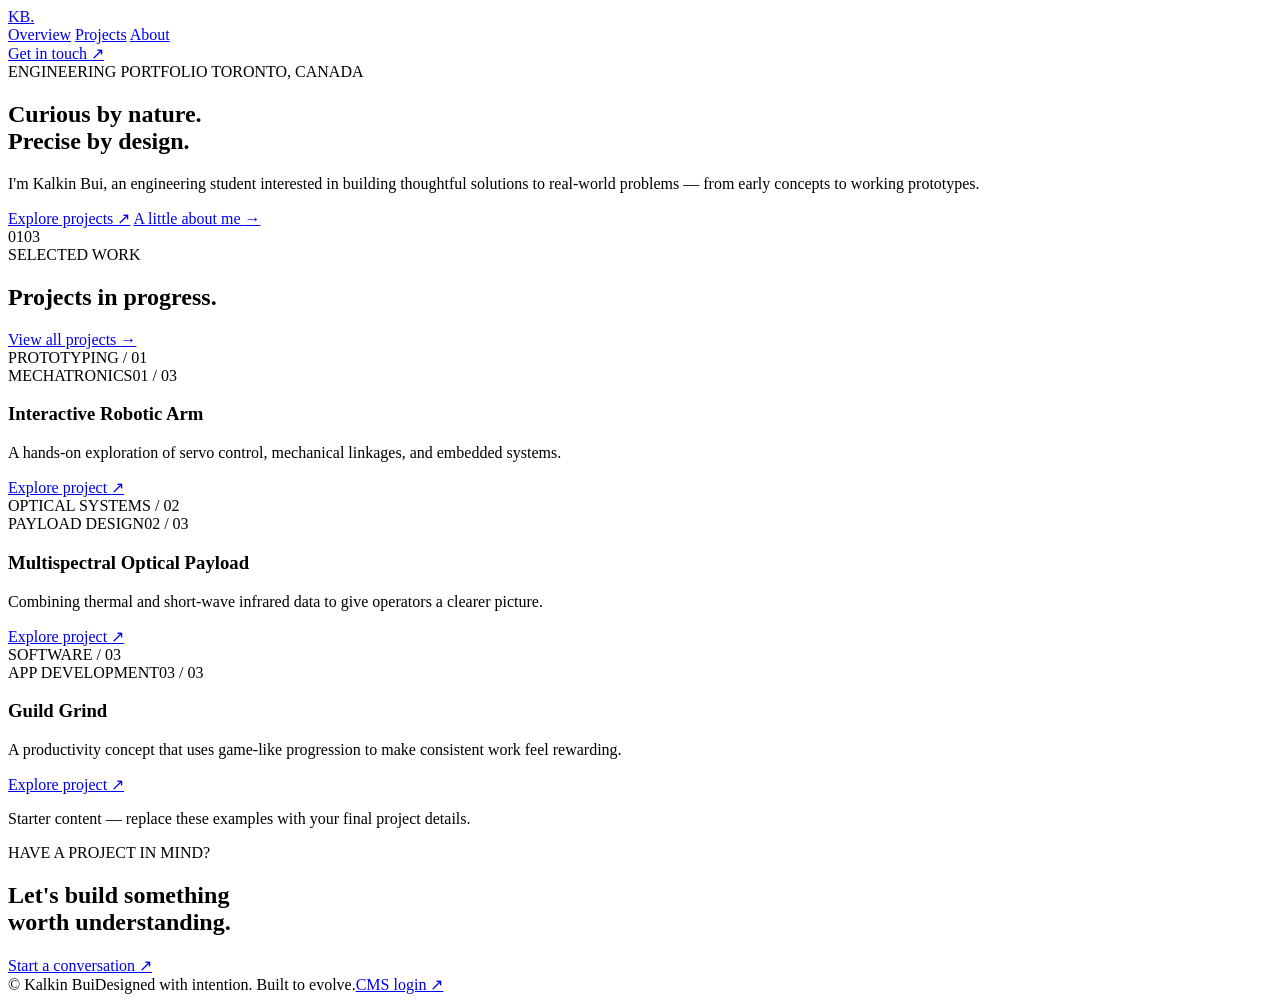
==== public/index.html @ ebf9a2d2 "Add files via upload" ====
<!doctype html>
<html lang="en">
<head>
  <meta charset="utf-8">
  <meta name="viewport" content="width=device-width, initial-scale=1">
  <meta name="theme-color" content="#202326">
  <meta name="description" content="Engineering portfolio of Kalkin Bui — selected projects, technical work, and experience.">
  <title>Kalkin Bui — Engineering Portfolio</title>
  <link rel="stylesheet" href="/assets/css/site.css">
</head>
<body>
  <div class="site-shell">
    <header class="site-header">
      <a class="wordmark" href="/" aria-label="Kalkin Bui home">KB<span class="wordmark-dot">.</span></a>
      <nav aria-label="Main navigation">
        <a class="active" href="/">Overview</a>
        <a href="/projects/">Projects</a>
        <a href="/about/">About</a>
      </nav>
      <a class="header-contact" href="mailto:hello@kalkinbui.ca">Get in touch <span aria-hidden="true">↗</span></a>
    </header>

    <main>
      <section class="hero">
        <div class="eyebrow"><span class="status-dot"></span> ENGINEERING PORTFOLIO <span class="eyebrow-rule"></span> TORONTO, CANADA</div>
        <h1>Curious by nature.<br><span class="muted-heading">Precise by design.</span></h1>
        <p class="hero-copy">I'm Kalkin Bui, an engineering student interested in building thoughtful solutions to real-world problems — from early concepts to working prototypes.</p>
        <div class="hero-actions">
          <a class="button button-primary" href="/projects/">Explore projects <span aria-hidden="true">↗</span></a>
          <a class="text-link" href="/about/">A little about me <span aria-hidden="true">→</span></a>
        </div>
        <div class="hero-index" aria-hidden="true"><span>01</span><i></i><span>03</span></div>
      </section>

      <section class="section-block">
        <div class="section-heading">
          <div><div class="eyebrow">SELECTED WORK</div><h2>Projects in progress<span class="accent">.</span></h2></div>
          <a class="text-link" href="/projects/">View all projects <span aria-hidden="true">→</span></a>
        </div>
        <div id="featured-projects" class="project-grid">
          <article class="project-card project-card-featured">
            <div class="project-visual visual-arm"><span class="visual-label">PROTOTYPING / 01</span><div class="arm-diagram" aria-hidden="true"><span></span><span></span><span></span><i></i></div></div>
            <div class="project-card-body"><div class="project-meta"><span>MECHATRONICS</span><span>01 / 03</span></div><h3>Interactive Robotic Arm</h3><p>A hands-on exploration of servo control, mechanical linkages, and embedded systems.</p><a href="/projects/robotic-arm/" class="card-link">Explore project <span>↗</span></a></div>
          </article>
          <article class="project-card">
            <div class="project-visual visual-optics"><span class="visual-label">OPTICAL SYSTEMS / 02</span><div class="optic-rings" aria-hidden="true"><i></i><i></i><i></i></div></div>
            <div class="project-card-body"><div class="project-meta"><span>PAYLOAD DESIGN</span><span>02 / 03</span></div><h3>Multispectral Optical Payload</h3><p>Combining thermal and short-wave infrared data to give operators a clearer picture.</p><a href="/projects/optical-payload/" class="card-link">Explore project <span>↗</span></a></div>
          </article>
          <article class="project-card">
            <div class="project-visual visual-code"><span class="visual-label">SOFTWARE / 03</span><div class="code-lines" aria-hidden="true"><i></i><i></i><i></i><i></i><i></i></div></div>
            <div class="project-card-body"><div class="project-meta"><span>APP DEVELOPMENT</span><span>03 / 03</span></div><h3>Guild Grind</h3><p>A productivity concept that uses game-like progression to make consistent work feel rewarding.</p><a href="/projects/guild-grind/" class="card-link">Explore project <span>↗</span></a></div>
          </article>
        </div>
        <p class="sample-note">Starter content — replace these examples with your final project details.</p>
      </section>

      <section class="bottom-band">
        <div><div class="eyebrow">HAVE A PROJECT IN MIND?</div><h2>Let's build something<br>worth understanding.</h2></div>
        <a class="button button-outline" href="mailto:hello@kalkinbui.ca">Start a conversation <span>↗</span></a>
      </section>
    </main>
    <footer class="site-footer"><span>© <span data-year></span> Kalkin Bui</span><span>Designed with intention. Built to evolve.</span><a href="/admin/">CMS login ↗</a></footer>
  </div>
  <script src="/assets/js/site.js"></script>
</body>
</html>
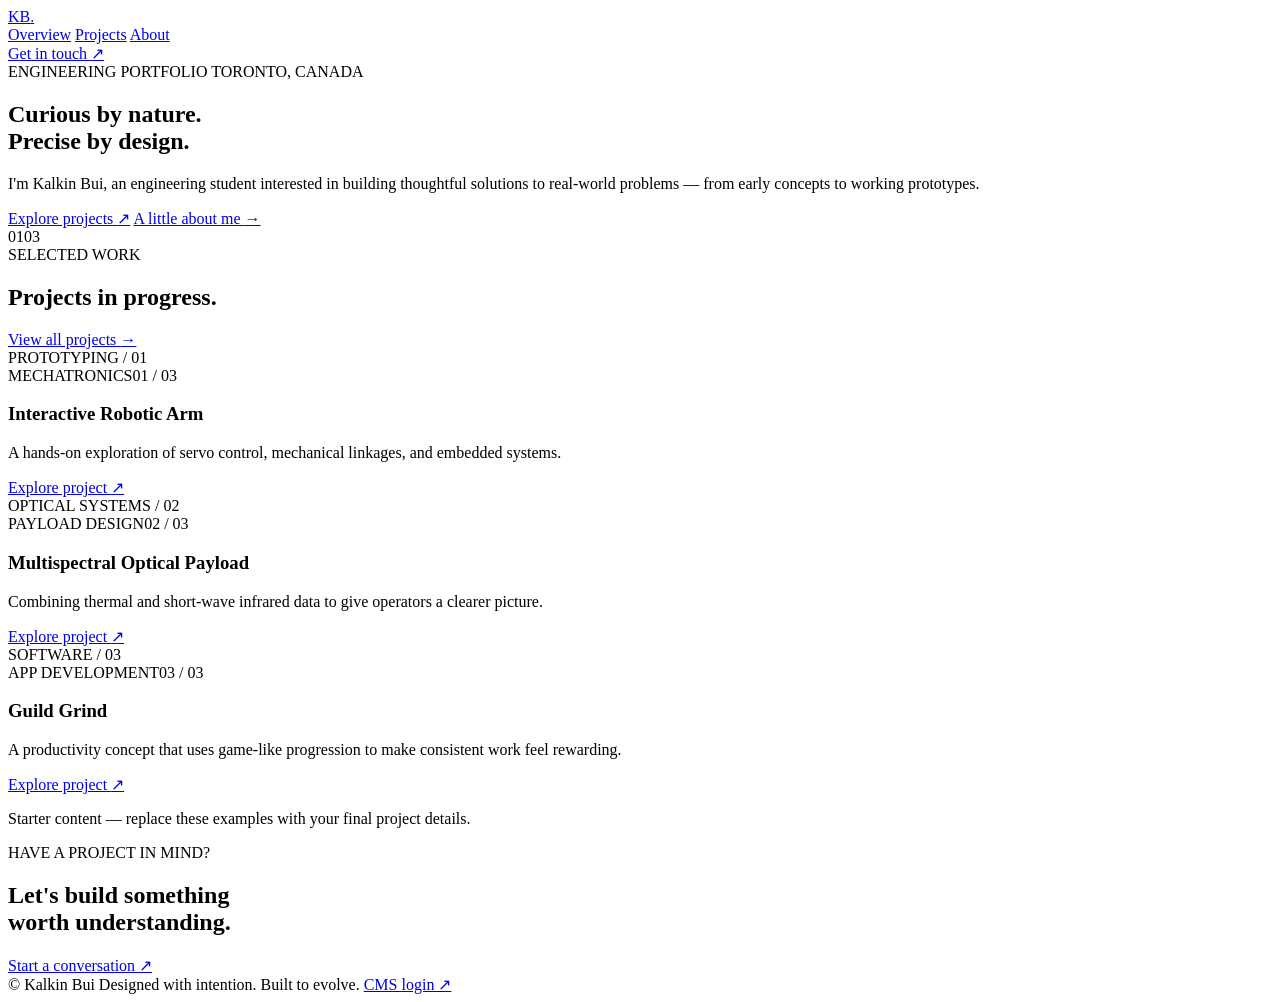
==== commit 7b42921f: "Refactor HTML structure and improve readability" ====
--- a/public/index.html
+++ b/public/index.html
@@ -1,3 +1,4 @@
+
 <!doctype html>
 <html lang="en">
 <head>
@@ -23,44 +24,88 @@
     <main>
       <section class="hero">
         <div class="eyebrow"><span class="status-dot"></span> ENGINEERING PORTFOLIO <span class="eyebrow-rule"></span> TORONTO, CANADA</div>
-        <h1>Curious by nature.<br><span class="muted-heading">Precise by design.</span></h1>
+
+        <h1><span data-hero-title-1>Curious by nature.</span><br><span class="muted-heading" data-hero-title-2>Precise by design.</span></h1>
+
         <p class="hero-copy">I'm Kalkin Bui, an engineering student interested in building thoughtful solutions to real-world problems — from early concepts to working prototypes.</p>
+
         <div class="hero-actions">
           <a class="button button-primary" href="/projects/">Explore projects <span aria-hidden="true">↗</span></a>
           <a class="text-link" href="/about/">A little about me <span aria-hidden="true">→</span></a>
         </div>
+
         <div class="hero-index" aria-hidden="true"><span>01</span><i></i><span>03</span></div>
       </section>
 
       <section class="section-block">
         <div class="section-heading">
-          <div><div class="eyebrow">SELECTED WORK</div><h2>Projects in progress<span class="accent">.</span></h2></div>
+          <div>
+            <div class="eyebrow">SELECTED WORK</div>
+            <h2>Projects in progress<span class="accent">.</span></h2>
+          </div>
           <a class="text-link" href="/projects/">View all projects <span aria-hidden="true">→</span></a>
         </div>
+
         <div id="featured-projects" class="project-grid">
           <article class="project-card project-card-featured">
-            <div class="project-visual visual-arm"><span class="visual-label">PROTOTYPING / 01</span><div class="arm-diagram" aria-hidden="true"><span></span><span></span><span></span><i></i></div></div>
-            <div class="project-card-body"><div class="project-meta"><span>MECHATRONICS</span><span>01 / 03</span></div><h3>Interactive Robotic Arm</h3><p>A hands-on exploration of servo control, mechanical linkages, and embedded systems.</p><a href="/projects/robotic-arm/" class="card-link">Explore project <span>↗</span></a></div>
+            <div class="project-visual visual-arm">
+              <span class="visual-label">PROTOTYPING / 01</span>
+              <div class="arm-diagram" aria-hidden="true"><span></span><span></span><span></span><i></i></div>
+            </div>
+            <div class="project-card-body">
+              <div class="project-meta"><span>MECHATRONICS</span><span>01 / 03</span></div>
+              <h3>Interactive Robotic Arm</h3>
+              <p>A hands-on exploration of servo control, mechanical linkages, and embedded systems.</p>
+              <a href="/projects/robotic-arm/" class="card-link">Explore project <span>↗</span></a>
+            </div>
           </article>
+
           <article class="project-card">
-            <div class="project-visual visual-optics"><span class="visual-label">OPTICAL SYSTEMS / 02</span><div class="optic-rings" aria-hidden="true"><i></i><i></i><i></i></div></div>
-            <div class="project-card-body"><div class="project-meta"><span>PAYLOAD DESIGN</span><span>02 / 03</span></div><h3>Multispectral Optical Payload</h3><p>Combining thermal and short-wave infrared data to give operators a clearer picture.</p><a href="/projects/optical-payload/" class="card-link">Explore project <span>↗</span></a></div>
+            <div class="project-visual visual-optics">
+              <span class="visual-label">OPTICAL SYSTEMS / 02</span>
+              <div class="optic-rings" aria-hidden="true"><i></i><i></i><i></i></div>
+            </div>
+            <div class="project-card-body">
+              <div class="project-meta"><span>PAYLOAD DESIGN</span><span>02 / 03</span></div>
+              <h3>Multispectral Optical Payload</h3>
+              <p>Combining thermal and short-wave infrared data to give operators a clearer picture.</p>
+              <a href="/projects/optical-payload/" class="card-link">Explore project <span>↗</span></a>
+            </div>
           </article>
+
           <article class="project-card">
-            <div class="project-visual visual-code"><span class="visual-label">SOFTWARE / 03</span><div class="code-lines" aria-hidden="true"><i></i><i></i><i></i><i></i><i></i></div></div>
-            <div class="project-card-body"><div class="project-meta"><span>APP DEVELOPMENT</span><span>03 / 03</span></div><h3>Guild Grind</h3><p>A productivity concept that uses game-like progression to make consistent work feel rewarding.</p><a href="/projects/guild-grind/" class="card-link">Explore project <span>↗</span></a></div>
+            <div class="project-visual visual-code">
+              <span class="visual-label">SOFTWARE / 03</span>
+              <div class="code-lines" aria-hidden="true"><i></i><i></i><i></i><i></i><i></i></div>
+            </div>
+            <div class="project-card-body">
+              <div class="project-meta"><span>APP DEVELOPMENT</span><span>03 / 03</span></div>
+              <h3>Guild Grind</h3>
+              <p>A productivity concept that uses game-like progression to make consistent work feel rewarding.</p>
+              <a href="/projects/guild-grind/" class="card-link">Explore project <span>↗</span></a>
+            </div>
           </article>
         </div>
+
         <p class="sample-note">Starter content — replace these examples with your final project details.</p>
       </section>
 
       <section class="bottom-band">
-        <div><div class="eyebrow">HAVE A PROJECT IN MIND?</div><h2>Let's build something<br>worth understanding.</h2></div>
+        <div>
+          <div class="eyebrow">HAVE A PROJECT IN MIND?</div>
+          <h2>Let's build something<br>worth understanding.</h2>
+        </div>
         <a class="button button-outline" href="mailto:hello@kalkinbui.ca">Start a conversation <span>↗</span></a>
       </section>
     </main>
-    <footer class="site-footer"><span>© <span data-year></span> Kalkin Bui</span><span>Designed with intention. Built to evolve.</span><a href="/admin/">CMS login ↗</a></footer>
+
+    <footer class="site-footer">
+      <span>© <span data-year></span> Kalkin Bui</span>
+      <span>Designed with intention. Built to evolve.</span>
+      <a href="/admin/">CMS login ↗</a>
+    </footer>
   </div>
-  <script src="/assets/js/site.js"></script>
+
+  <script src="/assets/js/site.js?v=2"></script>
 </body>
 </html>
